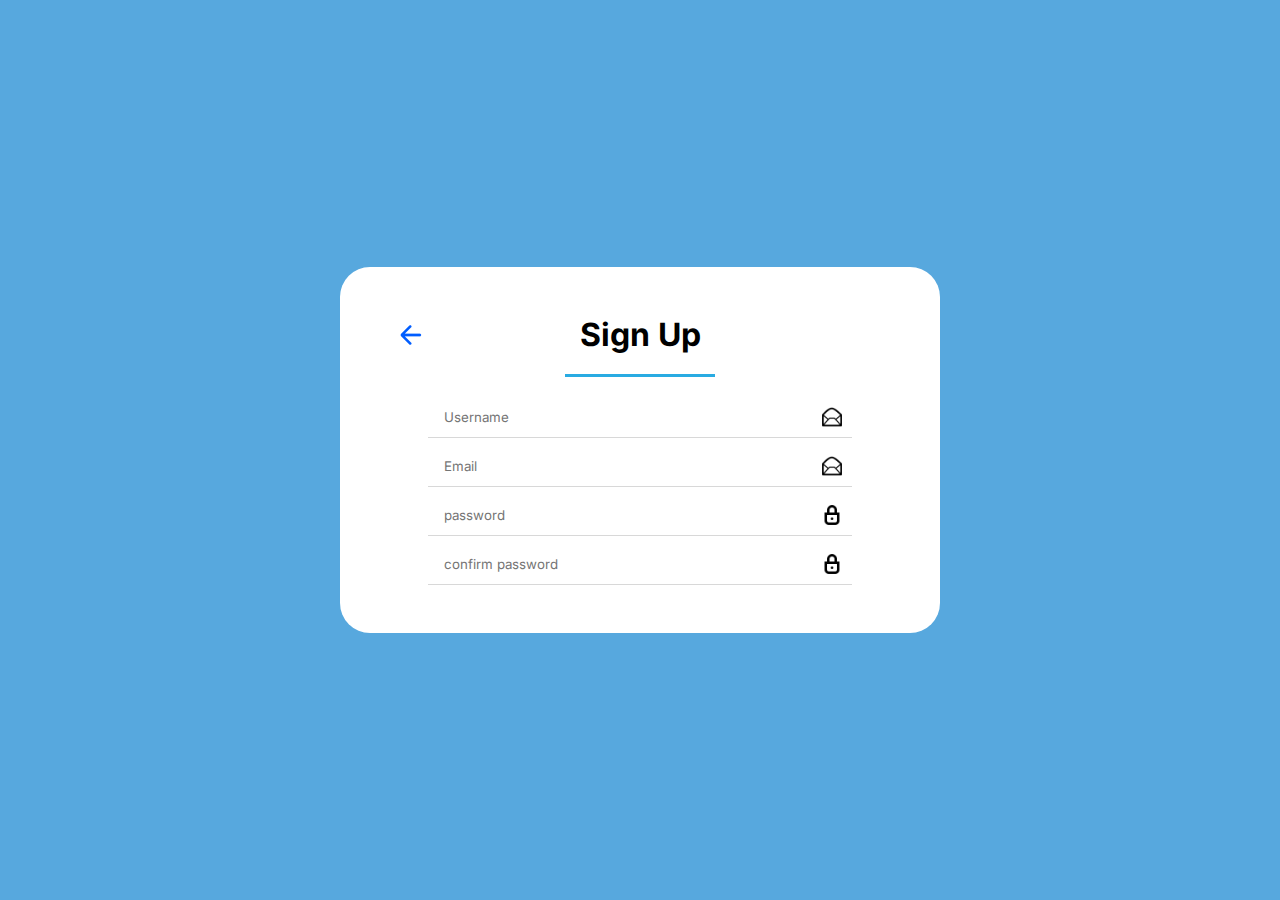
==== signup.html @ 1a8d3852 "added Saturday" ====
<!DOCTYPE html>
<html lang="de">
<head>
    <meta charset="UTF-8">
    <meta name="viewport" content="width=device-width, initial-scale=1.0">
    <title>Sign Up</title>
    <link rel="stylesheet" href="style/main_style.css">
    <link rel="stylesheet" href="style/fonts.css">
    <link rel="stylesheet" href="style/signup.css">
</head>
<body>

        <div class="signup-content">
            
            <div class="underhead-container">
                <div class="arrow-head-container">
                    <img src="assets/img/arrow-left.png" alt="Pfeil zurück">
                    <h1>Sign Up</h1>
                </div>

                <div class="underline"></div>
            </div>   

            <form action="submit-signup.php" method="POST">
                <input id="userName" type="name" placeholder="Username" required class="username-input">
                <input  id="signInEmail" type="email" placeholder="Email" required class="email-input">
                <input id="password" type="password" placeholder="password" required class="password-input">
                <input id="confirm" type="confirm" placeholder="confirm password" required class="password-input">
            </form>
        </div>



</body>
</html>
---- style/main_style.css ----
* {
    box-sizing: border-box;
    margin: 0;
    padding: 0;
    scroll-behavior: smooth;
    font-family: 'Inter' ;
}

*::-webkit-scrollbar {
    width: 6px;
}

*::-webkit-scrollbar-track {
    background: #0e0d0d;
}

*::-webkit-scrollbar-thumb {
    background-color: rgb(16 14 15);;
    border-radius: 20px;
    border: 1px solid grey;
}

html,body {
    height: 100%;
    background-color: rgb(243, 246, 248);
}

h1, h2, h3, h4, h5, h6 {
    margin: 0;
}
---- style/fonts.css ----
/* inter-regular - latin */
@font-face {
    font-display: swap; /* Check https://developer.mozilla.org/en-US/docs/Web/CSS/@font-face/font-display for other options. */
    font-family: 'Inter';
    font-style: normal;
    font-weight: 400;
    src: url('../fonts/inter-v18-latin-regular.woff2') format('woff2'); /* Chrome 36+, Opera 23+, Firefox 39+, Safari 12+, iOS 10+ */
  }
  /* inter-500 - latin */
  @font-face {
    font-display: swap; /* Check https://developer.mozilla.org/en-US/docs/Web/CSS/@font-face/font-display for other options. */
    font-family: 'Inter';
    font-style: normal;
    font-weight: 500;
    src: url('../fonts/inter-v18-latin-500.woff2') format('woff2'); /* Chrome 36+, Opera 23+, Firefox 39+, Safari 12+, iOS 10+ */
  }
  /* inter-500italic - latin */
  @font-face {
    font-display: swap; /* Check https://developer.mozilla.org/en-US/docs/Web/CSS/@font-face/font-display for other options. */
    font-family: 'Inter';
    font-style: italic;
    font-weight: 500;
    src: url('../fonts/inter-v18-latin-500italic.woff2') format('woff2'); /* Chrome 36+, Opera 23+, Firefox 39+, Safari 12+, iOS 10+ */
  }
  /* inter-600 - latin */
  @font-face {
    font-display: swap; /* Check https://developer.mozilla.org/en-US/docs/Web/CSS/@font-face/font-display for other options. */
    font-family: 'Inter';
    font-style: normal;
    font-weight: 600;
    src: url('../fonts/inter-v18-latin-600.woff2') format('woff2'); /* Chrome 36+, Opera 23+, Firefox 39+, Safari 12+, iOS 10+ */
  }
  /* inter-600italic - latin */
  @font-face {
    font-display: swap; /* Check https://developer.mozilla.org/en-US/docs/Web/CSS/@font-face/font-display for other options. */
    font-family: 'Inter';
    font-style: italic;
    font-weight: 600;
    src: url('../fonts/inter-v18-latin-600italic.woff2') format('woff2'); /* Chrome 36+, Opera 23+, Firefox 39+, Safari 12+, iOS 10+ */
  }
  /* inter-700 - latin */
  @font-face {
    font-display: swap; /* Check https://developer.mozilla.org/en-US/docs/Web/CSS/@font-face/font-display for other options. */
    font-family: 'Inter';
    font-style: normal;
    font-weight: 700;
    src: url('../fonts/inter-v18-latin-700.woff2') format('woff2'); /* Chrome 36+, Opera 23+, Firefox 39+, Safari 12+, iOS 10+ */
  }
  /* inter-700italic - latin */
  @font-face {
    font-display: swap; /* Check https://developer.mozilla.org/en-US/docs/Web/CSS/@font-face/font-display for other options. */
    font-family: 'Inter';
    font-style: italic;
    font-weight: 700;
    src: url('../fonts/inter-v18-latin-700italic.woff2') format('woff2'); /* Chrome 36+, Opera 23+, Firefox 39+, Safari 12+, iOS 10+ */
  }
---- style/signup.css ----
body {
    background-color: rgb(87,168,222);
    position: relative;
    display: flex;
    justify-content: center;  /* Horizontale Zentrierung */
    align-items: center;      /* Vertikale Zentrierung */
    height: 100vh;            /* Vollständige Höhe des Viewports */
    margin: 0;                /* Entfernt Standard-Abstand */
}

html {
    background-color: rgb(87,168,222);
}

.join-signup {
    position: absolute;
    top: 80px;
    left: 77px;
}

.signup-content {
    position: relative;
    background-color: white;
    border-radius: 30px;
    padding: 48px 88px;
    width: 100%;
    max-width: 600px;
    max-height: 610px;
    margin: auto;
}

.underhead-container {
    display: flex;
    flex-direction: column;
    align-items: center;
    gap: 20px;
}

.arrow-head-container {
    display: flex;
    align-items: center;
}

.arrow-head-container img {
position: absolute;
left: 10%;
}

.arrow-head-container h1 {

}

h1 {
    text-align: center;
}

.underline {
    width: 150px;
    height: 3px;
    background-color: rgb(41,171,226);
}

form {
    display: flex;
    flex-direction: column;
    margin-top: 20px;
    gap: 8px;
}

.username-input {
    height: auto;
    padding: 12px 16px;
    border: none;
    border-bottom: 1px solid rgba(211, 211, 211, 0.888);
    background-image: url('../assets/img/email.png'); 
    background-repeat: no-repeat;
    background-position: right 10px center;
    background-size: 20px 20px; 
}

.email-input {
    height: auto;
    padding: 12px 16px;
    border: none;
    border-bottom: 1px solid rgba(211, 211, 211, 0.888);
    background-image: url('../assets/img/email.png'); 
    background-repeat: no-repeat;
    background-position: right 10px center;
    background-size: 20px 20px; 
}

.password-input {
    height: auto;
    padding: 12px 16px;
    border: none;
    border-bottom: 1px solid rgba(211, 211, 211, 0.888);
    background-image: url('../assets/img/password.png'); 
    background-repeat: no-repeat;
    background-position: right 10px center;
    background-size: 20px 20px;
}

@media (max-width: 400px) {
    .signup-content {
        padding: 24px 16px; /* Weniger Padding */
        width: 100%; /* Container nimmt 100% der Breite ein */
    }
}
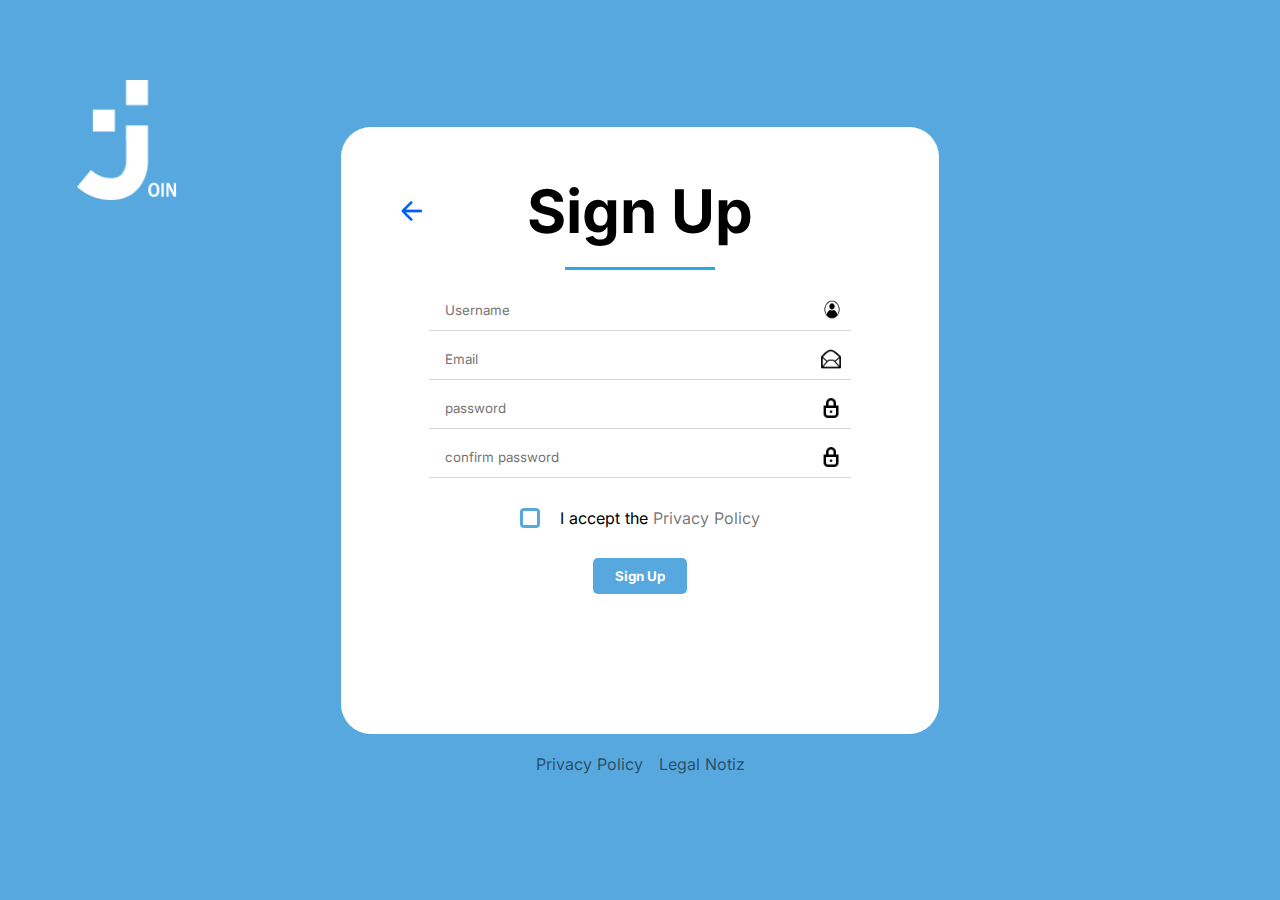
==== commit b0843b3c: "added Sunday" ====
--- a/signup.html
+++ b/signup.html
@@ -3,21 +3,25 @@
 <head>
     <meta charset="UTF-8">
     <meta name="viewport" content="width=device-width, initial-scale=1.0">
+    <link rel="icon" href="assets/img/join.png">
     <title>Sign Up</title>
     <link rel="stylesheet" href="style/main_style.css">
     <link rel="stylesheet" href="style/fonts.css">
     <link rel="stylesheet" href="style/signup.css">
+    <script src="script/main_script.js"></script>
 </head>
 <body>
+    <div class="logo-signup">
+        <img src="assets/img/join-white.png" alt="">
+    </div>
 
+    <div class="side-wrapper">
         <div class="signup-content">
-            
             <div class="underhead-container">
                 <div class="arrow-head-container">
-                    <img src="assets/img/arrow-left.png" alt="Pfeil zurück">
+                    <img src="assets/img/arrow-left.png" alt="Pfeil zurück" class="back-arrow" onclick="goBack()">
                     <h1>Sign Up</h1>
                 </div>
-
                 <div class="underline"></div>
             </div>   
 
@@ -27,7 +31,20 @@
                 <input id="password" type="password" placeholder="password" required class="password-input">
                 <input id="confirm" type="confirm" placeholder="confirm password" required class="password-input">
             </form>
+            <div class="accept-container">
+                <input type="checkbox" id="acceptCheck" class="accept-box">
+                <label for="rememberMeCheckbox" class="remember-text">I accept the <a href="summary.html" class="privacy">Privacy Policy</a> </label>
+            </div>
+            <div class="signup-button-container">
+                <button class="signup-button">Sign Up</button>
+            </div>
         </div>
+        <div class="policy-of-truth">
+            <a href="summary.html" class="privacy">Privacy Policy</a>
+            <a href="#" class="legal">Legal Notiz</a>
+        </div>
+    </div>
+        
 
 
 
--- a/style/signup.css
+++ b/style/signup.css
@@ -10,6 +10,26 @@
 
 html {
     background-color: rgb(87,168,222);
+}
+
+.side-wrapper {
+display: flex;
+flex-direction: column;
+}
+
+.logo-signup {
+    position: absolute;
+    top: 80px;
+    left: 77px;
+}
+
+.logo-signup img {
+    width: 100px;
+    height: 120px;
+}
+
+h1 {
+    font-size: 60px;
 }
 
 .join-signup {
@@ -23,9 +43,8 @@
     background-color: white;
     border-radius: 30px;
     padding: 48px 88px;
-    width: 100%;
-    max-width: 600px;
-    max-height: 610px;
+    width: 598px; /* Feste Breite */
+    height: 607px; /* Feste Höhe */
     margin: auto;
 }
 
@@ -46,8 +65,13 @@
 left: 10%;
 }
 
-.arrow-head-container h1 {
-
+.back-arrow {
+    cursor: pointer;
+    transition: transform 0.4s ease;
+}
+
+.back-arrow:hover {
+    transform: scale(1.3);
 }
 
 h1 {
@@ -68,6 +92,17 @@
 }
 
 .username-input {
+    height: auto;
+    padding: 12px 16px;
+    border: none;
+    border-bottom: 1px solid rgba(211, 211, 211, 0.888);
+    background-image: url('../assets/img/user.png'); 
+    background-repeat: no-repeat;
+    background-position: right 4px center;
+    background-size: 30px 35px; 
+}
+
+.email-input {
     height: auto;
     padding: 12px 16px;
     border: none;
@@ -78,17 +113,6 @@
     background-size: 20px 20px; 
 }
 
-.email-input {
-    height: auto;
-    padding: 12px 16px;
-    border: none;
-    border-bottom: 1px solid rgba(211, 211, 211, 0.888);
-    background-image: url('../assets/img/email.png'); 
-    background-repeat: no-repeat;
-    background-position: right 10px center;
-    background-size: 20px 20px; 
-}
-
 .password-input {
     height: auto;
     padding: 12px 16px;
@@ -100,6 +124,98 @@
     background-size: 20px 20px;
 }
 
+.accept-container {
+    margin-top: 30px;
+    display: flex;
+    justify-content: center;
+    gap: 20px;
+}
+
+.accept-box {
+    appearance: none;
+    width: 20px;
+    height: 20px;
+    border: 3px solid rgb(87,168,222);
+    border-radius: 4px;
+    background-color: white;
+    position: relative;
+}
+
+.accept-box:checked:after {
+    content: "✔"; /* Das Häkchen */
+    position: absolute;
+    bottom: 1px; /* Häkchen nach oben schieben */
+    left: 1px; /* Häkchen nach rechts schieben */
+    font-size: 14px; /* Größe des Häkchens */
+    color: rgb(47, 78, 181); /* Häkchenfarbe */
+}
+
+a {
+    color: rgba(0, 0, 0, 0.551);
+    text-decoration: none;
+}
+
+a:hover {
+    cursor: pointer;
+    color: rgb(87,168,222);
+}
+
+.signup-button-container {
+    margin-top: 30px;
+    display: flex;
+    justify-content: center;
+}
+
+.signup-button {
+    padding: 10px 22px;
+    background-color: rgb(87,168,222);
+    color: white;
+    border: none;
+    border-radius: 5px;
+    font-weight: bold;
+}
+
+.signup-button:hover {
+    cursor: pointer;
+    background-color: rgb(42,54,71);
+}
+
+.policy-of-truth {
+    display: flex;
+    justify-content: center;
+    gap: 16px;
+    margin-top: 20px;
+}
+
+@media (min-width: 1800px) { /* Für Bildschirme ab 1800px Breite */
+    .signup-content {
+        width: 1000px;  /* Breitere Version für große Bildschirme */
+        height: 900px; /* Größere Höhe */
+        padding: 60px 120px; /* Mehr Platz innen */
+        border-radius: 40px; /* Größerer Radius */
+    }
+}
+
+@media (max-width: 770px) { /* Für Tablets und kleinere Geräte */
+    .signup-content {
+        margin: 10px;
+        height: 60%;
+        width: 100%;  /* Weniger Abstand zum Rand */
+    }
+}
+
+@media (max-width: 480px) { /* Für Smartphones und sehr kleine Bildschirme */
+    .signup-content {
+        margin: 10px;  /* Minimaler Abstand zum Rand */
+        padding: 24px; /* Weniger Padding für kleinere Bildschirme */
+        height: 60%;
+    }
+
+    h1 {
+        font-size: 26px;
+    }
+}
+
 @media (max-width: 400px) {
     .signup-content {
         padding: 24px 16px; /* Weniger Padding */
